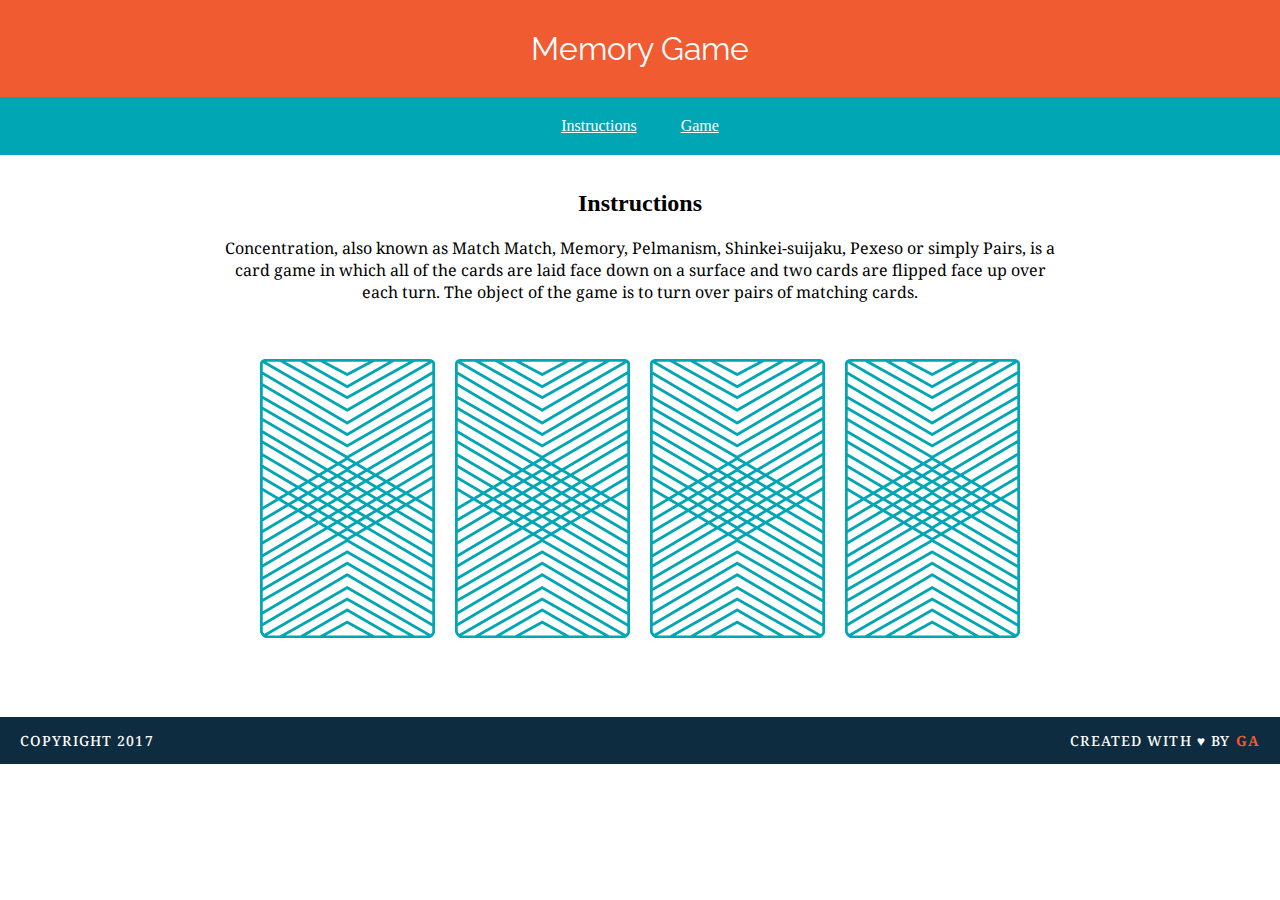
==== memory-game/index.html @ 8ac85fc1 "create game logic" ====
<!DOCTYPE html>
<html>
<head>

	<link rel="stylesheet" type="text/css" href="style.css">
	<link href="https://fonts.googleapis.com/css?family=Droid+Serif|Raleway:400,500,600,700" rel="stylesheet">

	<title>
		Memory Card Game
	</title>
</head>
<body>
	<header>
		<h1>Memory Game</h1>
	</header>
	<nav>
		<a href="#">Instructions</a>
		<a href="#">Game</a>
	</nav>

	<main>
		<h2>Instructions</h2>
		<p>Concentration, also known as Match Match, Memory, Pelmanism, Shinkei-suijaku, Pexeso or simply Pairs, is a card game in which all of the cards are laid face down on a surface and two cards are flipped face up over each turn. The object of the game is to turn over pairs of matching cards.</p>

	<div>
		<img src="images/back.png" alt="Queen of Diamonds">
		<img src="images/back.png" alt="Queen of Hearts">
		<img src="images/back.png" alt="King of Diamonds">
		<img src="images/back.png" alt="King of Hearts">
	</div>
	</main>
	<footer class="clearfix">
		<p class="copyright">Copyright 2017</p>
		<p class="message">Created with &hearts; by <span class="name">GA</span></p>
	</footer>

<script src="js/main.js"></script>

</body>
</html>
---- memory-game/style.css ----
h1 {
	font-family: "Raleway", sans-serif;
	font-weight: 400;
	margin:0;
}

p {
	font-family: "Droid Serif", serif;
}
body {
	text-align: center;
	margin: 0;
}
header{
	background-color: #F15B31;
	color:#FFFFFF;
	padding:30px 20px;
}
nav{
	background-color: #00A6B3;
	color: #FFFFFF;
	padding: 20px 0;
}
a{
	margin: 0 20px;
	color: #FFFFFF;
}
main{
	width: 850px;
	margin: 35px auto;
}
img{
	margin: 40px 8px;
}
h1 {
font-family: "Raleway", sans-serif;
font-weight: 400;
}

p {
font-family: "Droid Serif", serif;
}
footer{
	text-transform: uppercase;
	padding: 0 20px;
	background-color: #0D2C40;
	color: white;
	font-size:14px;
	letter-spacing: .08em;
	font-weight: 500;
}
.copyright{
	float:left;
}
.message{
	float:right;
}
.clearfix:after {
visibility: hidden;
display: block;
content: " ";
clear: both;
height: 0;
font-size: 0;
}
.name{
	color:#F15B31;
	font-weight: 700;
}
a{
	border-bottom: 2px solid transparent;
}
a:hover{
	border-color: white;
}
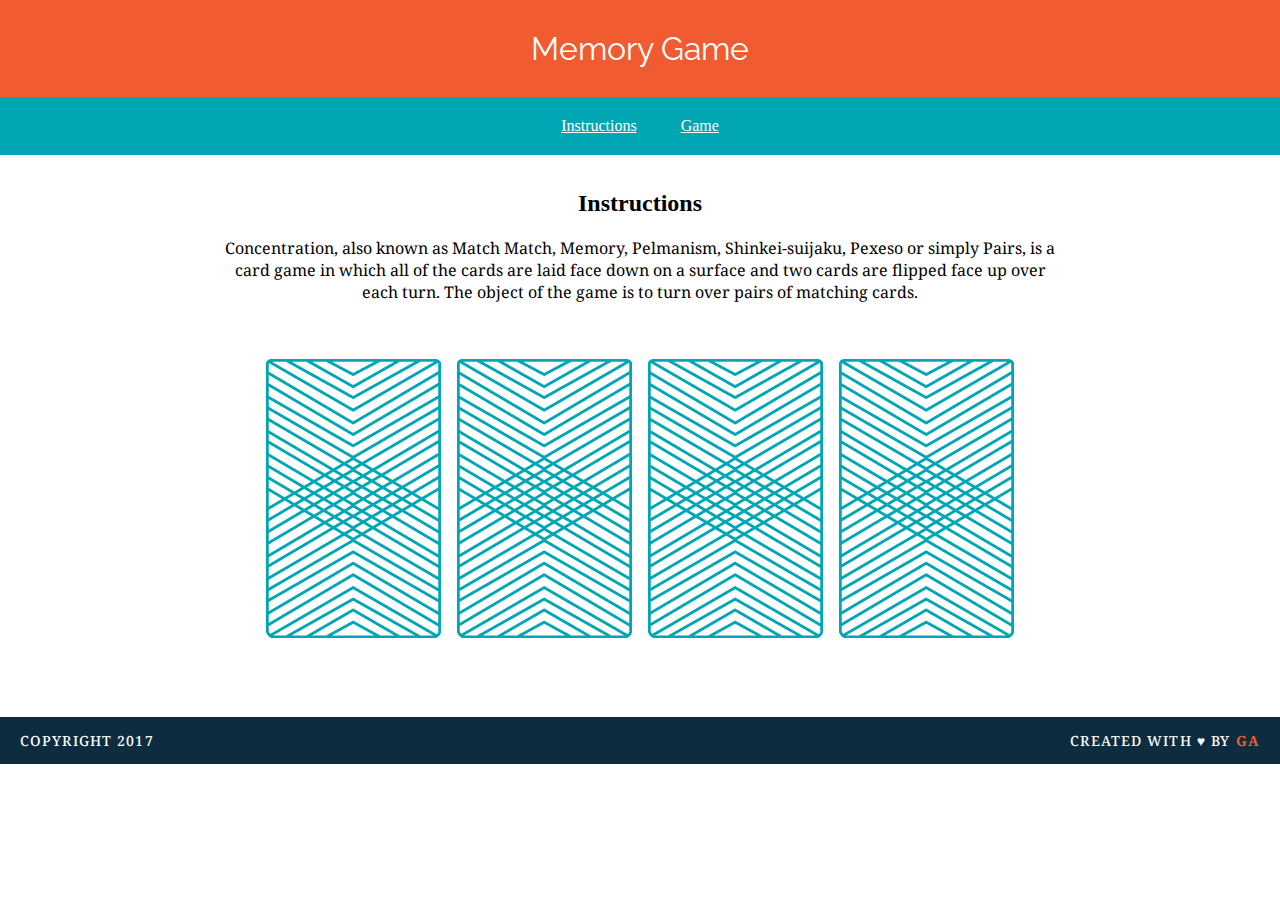
==== commit 3e59f068: "created game logic" ====
--- a/memory-game/index.html
+++ b/memory-game/index.html
@@ -22,12 +22,8 @@
 		<h2>Instructions</h2>
 		<p>Concentration, also known as Match Match, Memory, Pelmanism, Shinkei-suijaku, Pexeso or simply Pairs, is a card game in which all of the cards are laid face down on a surface and two cards are flipped face up over each turn. The object of the game is to turn over pairs of matching cards.</p>
 
-	<div>
-		<img src="images/back.png" alt="Queen of Diamonds">
-		<img src="images/back.png" alt="Queen of Hearts">
-		<img src="images/back.png" alt="King of Diamonds">
-		<img src="images/back.png" alt="King of Hearts">
-	</div>
+	<div id="game-board" class="board clearfix"></div>
+	
 	</main>
 	<footer class="clearfix">
 		<p class="copyright">Copyright 2017</p>
